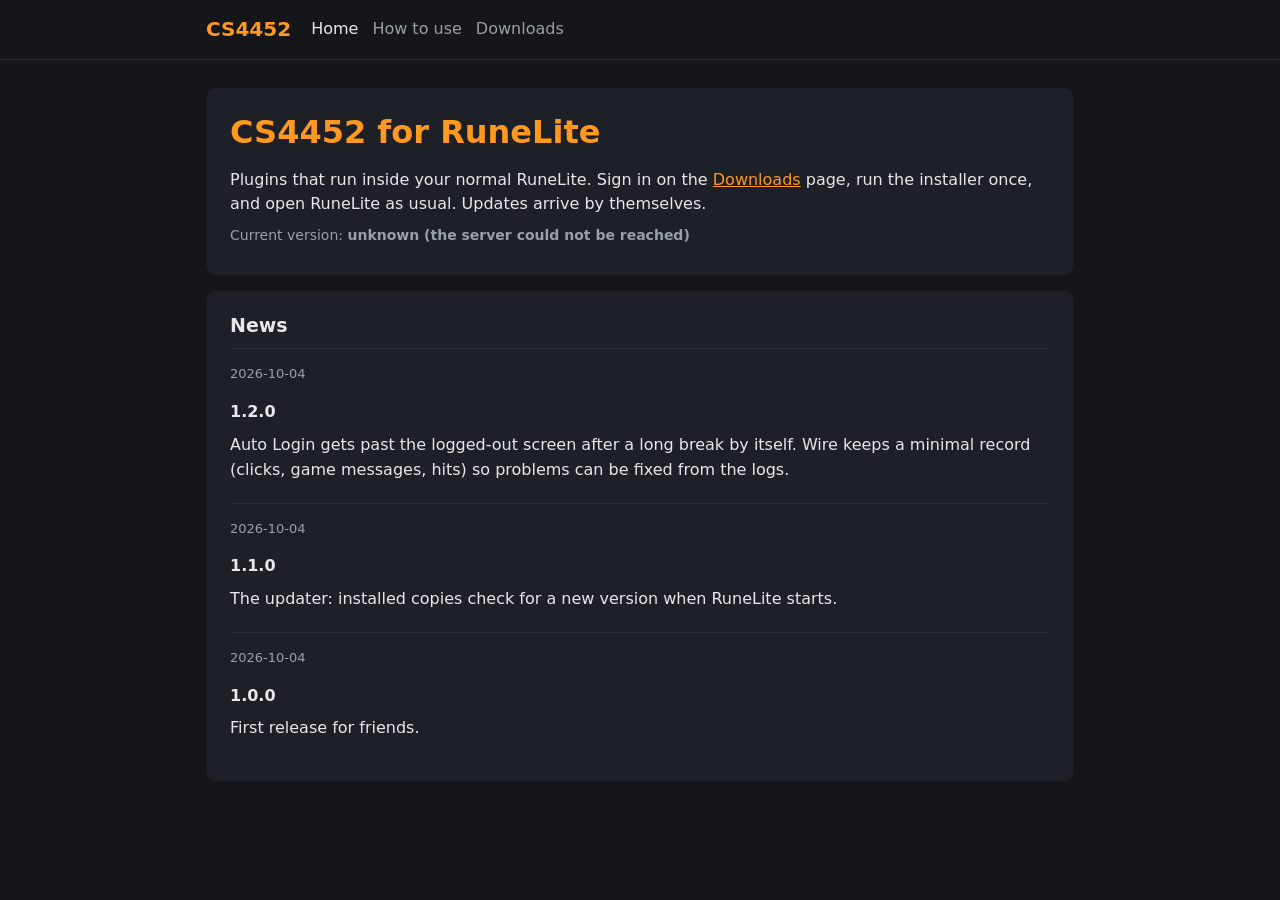
==== index.html @ a6e63b42 "The CS4452 website: home and news, how to use, downloads, admin panel Plain HTML for GitHub Pages, w" ====
<!doctype html>
<html lang="en">
<head>
<meta charset="utf-8">
<meta name="viewport" content="width=device-width,initial-scale=1">
<title>CS4452</title>
<link rel="stylesheet" href="site.css">
<script src="site.js" defer></script>
</head>
<body>
<header><div class="inner">
  <a class="brand" href="index.html">CS4452</a>
  <nav><a href="index.html">Home</a><a href="howto.html">How to use</a><a href="downloads.html">Downloads</a></nav>
</div></header>
<main>
  <div class="card">
    <h1>CS4452 for RuneLite</h1>
    <p>Plugins that run inside your normal RuneLite. Sign in on the <a href="downloads.html">Downloads</a> page,
      run the installer once, and open RuneLite as usual. Updates arrive by themselves.</p>
    <p class="dim">Current version: <b id="version">…</b></p>
  </div>

  <div class="card news">
    <h2>News</h2>
    <!-- Add a new <article> at the top for each update. -->
    <article>
      <time>2026-10-04</time>
      <h3>1.2.0</h3>
      <p>Auto Login gets past the logged-out screen after a long break by itself. Wire keeps a minimal
        record (clicks, game messages, hits) so problems can be fixed from the logs.</p>
    </article>
    <article>
      <time>2026-10-04</time>
      <h3>1.1.0</h3>
      <p>The updater: installed copies check for a new version when RuneLite starts.</p>
    </article>
    <article>
      <time>2026-10-04</time>
      <h3>1.0.0</h3>
      <p>First release for friends.</p>
    </article>
  </div>
</main>
<script>
document.addEventListener("DOMContentLoaded", async () => {
  try {
    const v = await api("/api/version");
    document.getElementById("version").textContent = v.version || "not published yet";
  } catch (e) {
    document.getElementById("version").textContent = "unknown (" + e.message + ")";
  }
});
</script>
</body>
</html>
---- site.css ----
:root { --bg:#14161a; --card:#1d2026; --text:#e8e8ea; --dim:#9aa0a8; --accent:#ff981f; --line:#2a2e36; }
* { box-sizing: border-box; }
body { margin:0; background:var(--bg); color:var(--text); font:16px/1.55 system-ui, sans-serif; }
header { border-bottom:1px solid var(--line); }
header .inner { max-width:900px; margin:0 auto; padding:14px 16px; display:flex; align-items:center; gap:20px; flex-wrap:wrap; }
header .brand { color:var(--accent); font-weight:700; font-size:20px; text-decoration:none; }
header nav a { color:var(--dim); text-decoration:none; margin-right:14px; }
header nav a.on, header nav a:hover { color:var(--text); }
main { max-width:900px; margin:28px auto; padding:0 16px; }
.card { background:var(--card); border-radius:10px; padding:20px 24px; margin-bottom:16px; }
h1 { color:var(--accent); margin:0 0 10px; } h2 { margin:0 0 8px; font-size:19px; } h3 { margin:14px 0 4px; font-size:16px; }
p { margin:8px 0; } ol, ul { padding-left:22px; } .dim { color:var(--dim); font-size:14px; } .err { color:#ff6b6b; }
a { color:var(--accent); }
.button, button { display:inline-block; background:var(--accent); color:#111; border:0; border-radius:6px;
  padding:10px 16px; font-weight:600; text-decoration:none; cursor:pointer; font-size:15px; }
button.small { padding:4px 10px; font-size:13px; } button:disabled { opacity:.5; cursor:default; }
label { display:block; margin:6px 0; } input, select { width:100%; padding:10px; margin:4px 0 10px; border-radius:6px;
  border:1px solid #333; background:#111; color:var(--text); font-size:15px; }
.row { display:flex; gap:8px; flex-wrap:wrap; align-items:end; } .row input, .row select { width:auto; margin:0; }
table { width:100%; border-collapse:collapse; font-size:14px; }
td, th { text-align:left; padding:6px 8px; border-bottom:1px solid var(--line); vertical-align:top; }
th { color:var(--dim); font-weight:600; }
pre.log { background:#0e1013; border-radius:8px; padding:12px; overflow:auto; font-size:12px; line-height:1.45;
  white-space:pre-wrap; word-break:break-word; max-height:70vh; }
.WARN { color:#ffcc66; } .ERROR { color:#ff6b6b; }
.news article { border-top:1px solid var(--line); padding:12px 0; } .news article:first-child { border-top:0; padding-top:0; }
.news time { color:var(--dim); font-size:13px; }
kbd { background:#0e1013; border:1px solid #333; border-radius:4px; padding:1px 6px; font-size:13px; }
.hidden { display:none; }
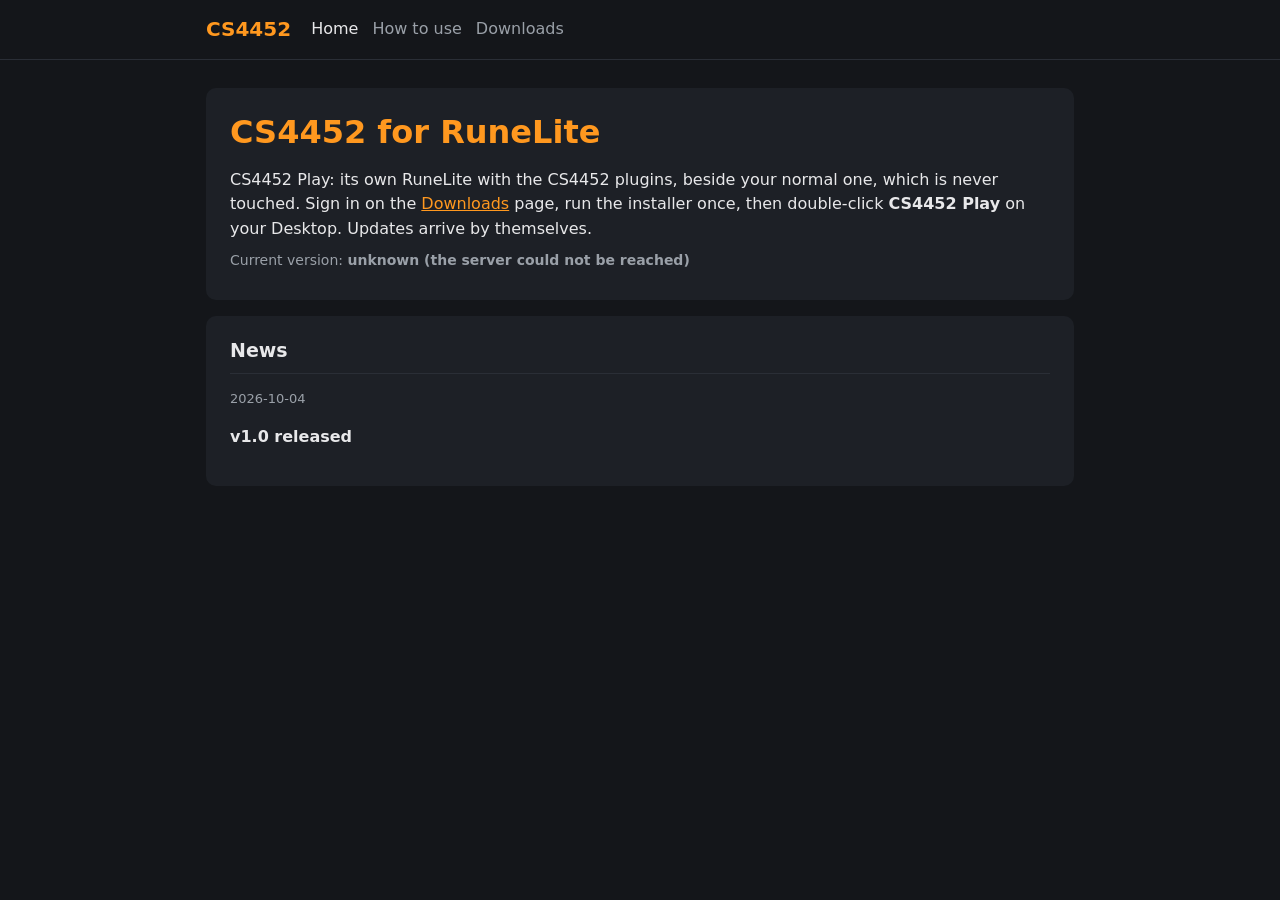
==== commit 0f59d300: "v1.0: news starts over; the pages describe CS4452 Play; admin password change News is one line, v1.0" ====
--- a/index.html
+++ b/index.html
@@ -15,8 +15,9 @@
 <main>
   <div class="card">
     <h1>CS4452 for RuneLite</h1>
-    <p>Plugins that run inside your normal RuneLite. Sign in on the <a href="downloads.html">Downloads</a> page,
-      run the installer once, and open RuneLite as usual. Updates arrive by themselves.</p>
+    <p>CS4452 Play: its own RuneLite with the CS4452 plugins, beside your normal one, which is never
+      touched. Sign in on the <a href="downloads.html">Downloads</a> page, run the installer once, then
+      double-click <b>CS4452 Play</b> on your Desktop. Updates arrive by themselves.</p>
     <p class="dim">Current version: <b id="version">…</b></p>
   </div>
 
@@ -25,19 +26,7 @@
     <!-- Add a new <article> at the top for each update. -->
     <article>
       <time>2026-10-04</time>
-      <h3>1.2.0</h3>
-      <p>Auto Login gets past the logged-out screen after a long break by itself. Wire keeps a minimal
-        record (clicks, game messages, hits) so problems can be fixed from the logs.</p>
-    </article>
-    <article>
-      <time>2026-10-04</time>
-      <h3>1.1.0</h3>
-      <p>The updater: installed copies check for a new version when RuneLite starts.</p>
-    </article>
-    <article>
-      <time>2026-10-04</time>
-      <h3>1.0.0</h3>
-      <p>First release for friends.</p>
+      <h3>v1.0 released</h3>
     </article>
   </div>
 </main>
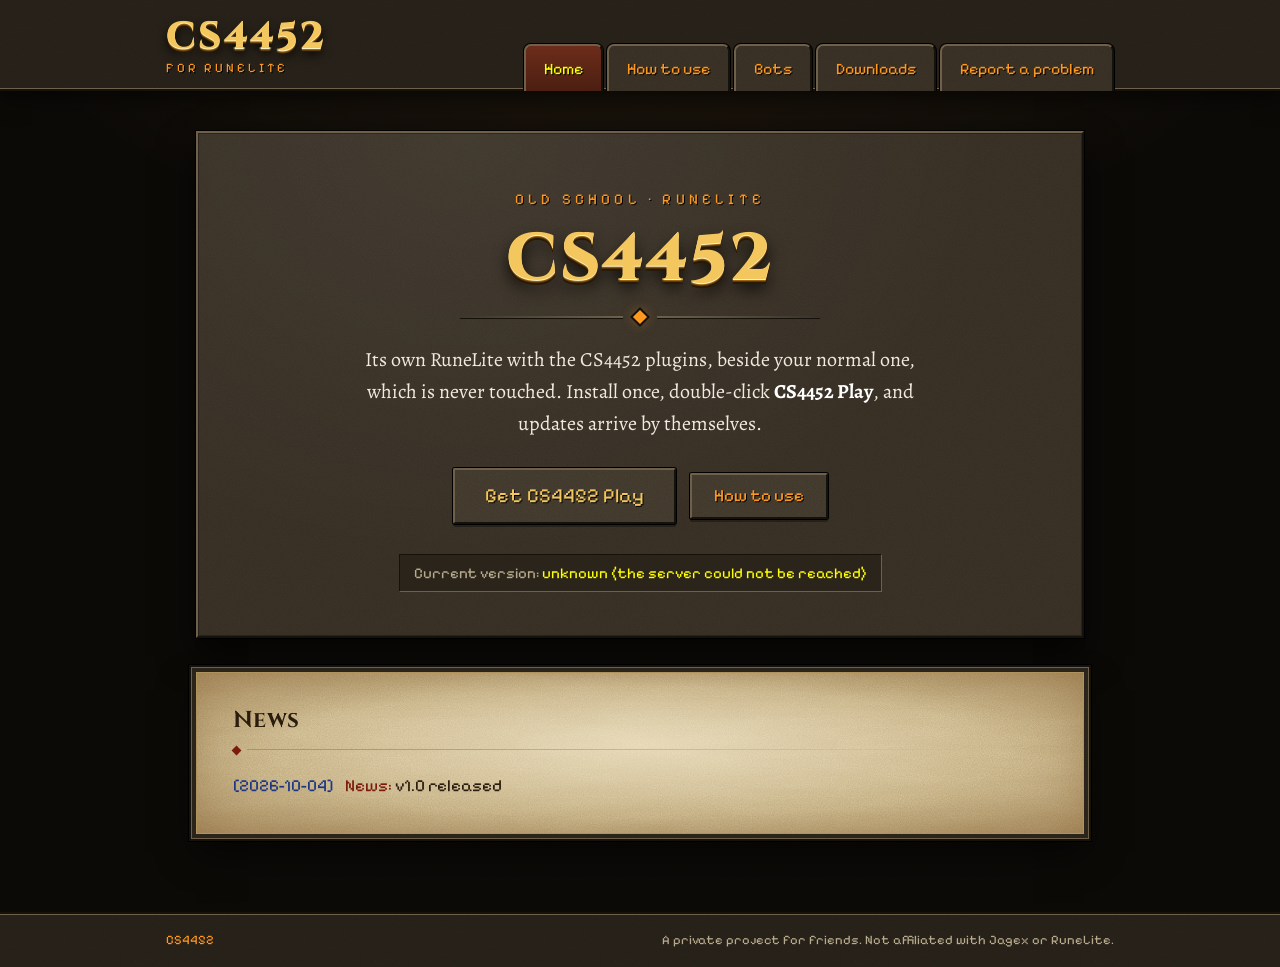
==== commit c5873cc3: "The site in an Old School style: stone for the interface (header and tabs, buttons, keys, the sign-i" ====
--- a/index.html
+++ b/index.html
@@ -4,32 +4,42 @@
 <meta charset="utf-8">
 <meta name="viewport" content="width=device-width,initial-scale=1">
 <title>CS4452</title>
+<link rel="icon" href="favicon.svg" type="image/svg+xml">
+<link rel="preconnect" href="https://fonts.googleapis.com">
+<link rel="preconnect" href="https://fonts.gstatic.com" crossorigin>
+<link rel="stylesheet" href="https://fonts.googleapis.com/css2?family=Alegreya:ital,wght@0,400;0,500;0,700;1,400&family=Cinzel:wght@600;700;800&family=Pixelify+Sans:wght@400;500&display=swap">
 <link rel="stylesheet" href="site.css">
 <script src="site.js" defer></script>
 </head>
 <body>
 <header><div class="inner">
-  <a class="brand" href="index.html">CS4452</a>
-  <nav><a href="index.html">Home</a><a href="howto.html">How to use</a><a href="downloads.html">Downloads</a></nav>
+  <a class="brand" href="index.html">CS4452<small>for RuneLite</small></a>
+  <nav><a href="index.html">Home</a><a href="howto.html">How to use</a><a href="bots.html">Bots</a><a href="downloads.html">Downloads</a><a href="report.html">Report a problem</a></nav>
 </div></header>
 <main>
-  <div class="card">
-    <h1>CS4452 for RuneLite</h1>
-    <p>CS4452 Play: its own RuneLite with the CS4452 plugins, beside your normal one, which is never
-      touched. Sign in on the <a href="downloads.html">Downloads</a> page, run the installer once, then
-      double-click <b>CS4452 Play</b> on your Desktop. Updates arrive by themselves.</p>
-    <p class="dim">Current version: <b id="version">…</b></p>
-  </div>
+  <section class="hero stone">
+    <p class="eyebrow">Old School · RuneLite</p>
+    <h1>CS4452</h1>
+    <div class="divider"><span></span></div>
+    <p class="lead">Its own RuneLite with the CS4452 plugins, beside your normal one, which is never touched.
+      Install once, double-click <b>CS4452 Play</b>, and updates arrive by themselves.</p>
+    <div class="actions">
+      <a class="button primary" href="downloads.html">Get CS4452 Play</a>
+      <a class="button" href="howto.html">How to use</a>
+    </div>
+    <p class="plaque">Current version: <b id="version">…</b></p>
+  </section>
 
   <div class="card news">
     <h2>News</h2>
-    <!-- Add a new <article> at the top for each update. -->
+    <!-- Add a new <article> at the top for each update: <time>, <h3>, and a <p> if there is more to say. -->
     <article>
       <time>2026-10-04</time>
       <h3>v1.0 released</h3>
     </article>
   </div>
 </main>
+<footer><div class="inner"><span>CS4452</span><span>A private project for friends. Not affiliated with Jagex or RuneLite.</span></div></footer>
 <script>
 document.addEventListener("DOMContentLoaded", async () => {
   try {
--- a/site.css
+++ b/site.css
@@ -1,29 +1,643 @@
-:root { --bg:#14161a; --card:#1d2026; --text:#e8e8ea; --dim:#9aa0a8; --accent:#ff981f; --line:#2a2e36; }
+/*
+  CS4452 -- an Old School feel, built from the game's two materials.
+
+  Stone is the interface: the header and its tabs, buttons, keys, the sign-in
+  box and every admin panel. It is lit from the top left and shadowed at the
+  bottom right, with a black outline, the way the game draws its panels.
+  Parchment is for reading: the how-to and the news, framed in stone like a
+  scroll interface.
+
+  Type: Cinzel for engraved titles, Alegreya for reading, Pixelify Sans for the
+  game's own small labels (tabs, buttons, keys, the news lines).
+  Colour: the game's title orange, a gold wordmark, chat yellow only on the
+  sign-in labels. Original work: no Jagex logos or art.
+*/
+
+:root {
+  --night: #0d0b08;
+
+  --stone: #3e3529;
+  --stone-mid: #4a4033;
+  --stone-deep: #2a241b;
+  --stone-lit: #6e604a;
+  --stone-dark: #15110b;
+
+  --parch: #e0cc9f;
+  --parch-light: #ecdcb7;
+  --parch-edge: #b0925c;
+  --ink: #2b1d0e;
+  --ink-soft: #5e4a31;
+  --ink-red: #7c1b0d;
+  --ink-blue: #1d3684;
+
+  --orange: #ff981f;
+  --gold: #f3c75d;
+  --yellow: #ffff00;
+  --text: #f1ebdd;
+  --text-dim: #b8aa8c;
+  --red: #ff5a4a;
+
+  --display: "Cinzel", "Trajan Pro", Georgia, serif;
+  --read: "Alegreya", Georgia, "Times New Roman", serif;
+  --pixel: "Pixelify Sans", "Courier New", monospace;
+
+  /* Grain: stone and paper are never flat. */
+  --grain: url("data:image/svg+xml,%3Csvg xmlns='http://www.w3.org/2000/svg' width='240' height='240'%3E%3Cfilter id='n'%3E%3CfeTurbulence type='fractalNoise' baseFrequency='.9' numOctaves='3' stitchTiles='stitch'/%3E%3CfeColorMatrix values='0 0 0 0 0  0 0 0 0 0  0 0 0 0 0  0 0 0 .16 0'/%3E%3C/filter%3E%3Crect width='100%25' height='100%25' filter='url(%23n)'/%3E%3C/svg%3E");
+  --fibres: url("data:image/svg+xml,%3Csvg xmlns='http://www.w3.org/2000/svg' width='320' height='320'%3E%3Cfilter id='p'%3E%3CfeTurbulence type='fractalNoise' baseFrequency='.012 .09' numOctaves='4' seed='7'/%3E%3CfeColorMatrix values='0 0 0 0 .45  0 0 0 0 .3  0 0 0 0 .12  0 0 0 .22 0'/%3E%3C/filter%3E%3Crect width='100%25' height='100%25' filter='url(%23p)'/%3E%3C/svg%3E");
+}
+
 * { box-sizing: border-box; }
-body { margin:0; background:var(--bg); color:var(--text); font:16px/1.55 system-ui, sans-serif; }
-header { border-bottom:1px solid var(--line); }
-header .inner { max-width:900px; margin:0 auto; padding:14px 16px; display:flex; align-items:center; gap:20px; flex-wrap:wrap; }
-header .brand { color:var(--accent); font-weight:700; font-size:20px; text-decoration:none; }
-header nav a { color:var(--dim); text-decoration:none; margin-right:14px; }
-header nav a.on, header nav a:hover { color:var(--text); }
-main { max-width:900px; margin:28px auto; padding:0 16px; }
-.card { background:var(--card); border-radius:10px; padding:20px 24px; margin-bottom:16px; }
-h1 { color:var(--accent); margin:0 0 10px; } h2 { margin:0 0 8px; font-size:19px; } h3 { margin:14px 0 4px; font-size:16px; }
-p { margin:8px 0; } ol, ul { padding-left:22px; } .dim { color:var(--dim); font-size:14px; } .err { color:#ff6b6b; }
-a { color:var(--accent); }
-.button, button { display:inline-block; background:var(--accent); color:#111; border:0; border-radius:6px;
-  padding:10px 16px; font-weight:600; text-decoration:none; cursor:pointer; font-size:15px; }
-button.small { padding:4px 10px; font-size:13px; } button:disabled { opacity:.5; cursor:default; }
-label { display:block; margin:6px 0; } input, select { width:100%; padding:10px; margin:4px 0 10px; border-radius:6px;
-  border:1px solid #333; background:#111; color:var(--text); font-size:15px; }
-.row { display:flex; gap:8px; flex-wrap:wrap; align-items:end; } .row input, .row select { width:auto; margin:0; }
-table { width:100%; border-collapse:collapse; font-size:14px; }
-td, th { text-align:left; padding:6px 8px; border-bottom:1px solid var(--line); vertical-align:top; }
-th { color:var(--dim); font-weight:600; }
-pre.log { background:#0e1013; border-radius:8px; padding:12px; overflow:auto; font-size:12px; line-height:1.45;
-  white-space:pre-wrap; word-break:break-word; max-height:70vh; }
-.WARN { color:#ffcc66; } .ERROR { color:#ff6b6b; }
-.news article { border-top:1px solid var(--line); padding:12px 0; } .news article:first-child { border-top:0; padding-top:0; }
-.news time { color:var(--dim); font-size:13px; }
-kbd { background:#0e1013; border:1px solid #333; border-radius:4px; padding:1px 6px; font-size:13px; }
-.hidden { display:none; }
+
+html { background: var(--night); }
+
+body {
+  margin: 0;
+  min-height: 100vh;
+  display: flex;
+  flex-direction: column;
+  color: var(--text);
+  font: 18px/1.6 var(--read);
+  background-color: var(--night);
+  background-image:
+    radial-gradient(ellipse 70% 40% at 50% 0%, rgba(255, 152, 31, .07), transparent 70%),
+    var(--grain);
+  text-rendering: optimizeLegibility;
+}
+
+a { color: var(--orange); }
+a:hover { color: var(--yellow); }
+
+/* -- the header: a strip of stone, the wordmark, the tabs ------------------------------ */
+
+header {
+  background: var(--stone-deep) var(--grain);
+  border-bottom: 2px solid var(--stone-dark);
+  box-shadow: inset 0 -1px 0 var(--stone-lit), 0 6px 20px rgba(0, 0, 0, .6);
+  position: relative;
+  z-index: 1;
+}
+
+header .inner {
+  max-width: 980px;
+  margin: 0 auto;
+  padding: 18px 16px 0;
+  display: flex;
+  align-items: flex-end;
+  justify-content: space-between;
+  gap: 12px 24px;
+  flex-wrap: wrap;
+}
+
+.brand {
+  font-family: var(--display);
+  font-weight: 800;
+  font-size: 38px;
+  line-height: 1;
+  letter-spacing: .06em;
+  color: var(--gold);
+  text-decoration: none;
+  padding-bottom: 14px;
+  text-shadow: 0 1px 0 #fff2c2, 0 2px 0 #9a6618, 0 3px 0 #5a3a0a, 0 4px 0 #2a1904, 0 6px 10px rgba(0, 0, 0, .85);
+}
+.brand:hover { color: #ffd876; }
+.brand small {
+  display: block;
+  margin-top: 6px;
+  font-family: var(--pixel);
+  font-weight: 400;
+  font-size: 13px;
+  letter-spacing: .22em;
+  text-transform: uppercase;
+  color: var(--orange);
+  text-shadow: 1px 1px 0 #000;
+}
+
+header nav {
+  display: flex;
+  gap: 4px;
+  flex-wrap: wrap;
+}
+
+header nav a {
+  position: relative;
+  top: 2px;
+  font-family: var(--pixel);
+  font-size: 16px;
+  color: var(--orange);
+  text-decoration: none;
+  text-shadow: 1px 1px 0 #000;
+  padding: 10px 18px 9px;
+  background: var(--stone) var(--grain);
+  border: 2px solid;
+  border-bottom: 0;
+  border-color: var(--stone-lit) var(--stone-dark) transparent var(--stone-lit);
+  border-radius: 7px 7px 0 0;
+  box-shadow: 0 0 0 1px #000;
+  clip-path: inset(-2px -2px 0 -2px);
+}
+header nav a:hover { color: var(--yellow); background-color: var(--stone-mid); }
+/* The open tab: red-lit, as the game marks the tab you are on. */
+header nav a.on {
+  color: var(--yellow);
+  background: linear-gradient(#6d2c1a, #4b1f12) , var(--grain);
+  background-blend-mode: normal;
+}
+
+/* -- the page ------------------------------------------------------------------------- */
+
+main {
+  flex: 1;
+  width: 100%;
+  max-width: 920px;
+  margin: 40px auto 48px;
+  padding: 0 16px;
+}
+
+h1, h2, h3 { text-wrap: balance; }
+p, li { text-wrap: pretty; }
+
+/* -- parchment: the reading panels ---------------------------------------------------- */
+
+.card {
+  position: relative;
+  color: var(--ink);
+  padding: 30px 36px 26px;
+  margin: 0 0 30px;
+  background-color: var(--parch);
+  background-image:
+    radial-gradient(ellipse at 50% 45%, rgba(255, 248, 224, .55), transparent 62%),
+    radial-gradient(ellipse at 50% 50%, transparent 58%, rgba(112, 72, 24, .34) 100%),
+    var(--fibres),
+    var(--grain);
+  border: 1px solid var(--parch-edge);
+  box-shadow:
+    0 0 0 4px var(--stone-deep),
+    0 0 0 5px var(--stone-lit),
+    0 0 0 7px var(--stone-dark),
+    0 0 0 8px #000,
+    0 18px 34px rgba(0, 0, 0, .6),
+    inset 0 0 50px rgba(110, 70, 22, .28);
+}
+
+.card h1 {
+  font-family: var(--display);
+  font-weight: 700;
+  font-size: 40px;
+  line-height: 1.15;
+  letter-spacing: .02em;
+  color: var(--ink-red);
+  margin: 0 0 10px;
+}
+
+.card h2 {
+  position: relative;
+  font-family: var(--display);
+  font-weight: 700;
+  font-size: 23px;
+  letter-spacing: .02em;
+  color: var(--ink);
+  margin: 0 0 14px;
+  padding-bottom: 10px;
+}
+/* A ruled line with a lozenge at its start, as a scribe would. */
+.card h2::after {
+  content: "";
+  position: absolute;
+  left: 14px;
+  right: 0;
+  bottom: 0;
+  height: 1px;
+  background: linear-gradient(90deg, var(--parch-edge), rgba(176, 146, 92, 0) 92%);
+}
+.card h2::before {
+  content: "";
+  position: absolute;
+  left: 0;
+  bottom: -4px;
+  width: 7px;
+  height: 7px;
+  background: var(--ink-red);
+  transform: rotate(45deg);
+}
+
+.card h3 {
+  font-family: var(--display);
+  font-weight: 700;
+  font-size: 18px;
+  color: var(--ink-red);
+  margin: 20px 0 4px;
+}
+
+.card p { margin: 8px 0; }
+.card ol, .card ul { padding-left: 24px; margin: 8px 0; }
+.card li { margin: 4px 0; }
+.card li::marker { color: var(--ink-red); font-family: var(--display); font-weight: 700; }
+.card b { color: #1c1207; }
+.card a { color: var(--ink-red); text-decoration-thickness: 1px; text-underline-offset: 3px; }
+.card a:hover { color: #b0300f; }
+
+.card .dim { color: var(--ink-soft); font-size: 16px; }
+.card .err { color: var(--ink-red); font-weight: 700; }
+
+.card img {
+  display: block;
+  max-width: 100%;
+  height: auto;
+  margin: 12px 0 16px;
+  border: 3px solid var(--stone-deep);
+  box-shadow: 0 0 0 1px #000, 0 8px 18px rgba(0, 0, 0, .45);
+}
+
+/* -- stone: the interface panels ------------------------------------------------------ */
+
+.card.stone, .stone {
+  color: var(--text);
+  background-color: var(--stone);
+  background-image:
+    radial-gradient(ellipse at 30% 0%, rgba(255, 255, 255, .05), transparent 60%),
+    var(--grain);
+  border: 2px solid;
+  border-color: var(--stone-lit) var(--stone-dark) var(--stone-dark) var(--stone-lit);
+  box-shadow: 0 0 0 1px #000, 0 18px 34px rgba(0, 0, 0, .6), inset 0 0 0 1px rgba(0, 0, 0, .3);
+}
+.stone h1, .card.stone h1 {
+  color: var(--gold);
+  text-shadow: 0 2px 0 #4a2d06, 0 3px 6px rgba(0, 0, 0, .8);
+}
+.stone h2, .card.stone h2 { color: var(--orange); text-shadow: 1px 1px 0 #000; }
+.stone h2::before, .card.stone h2::before { background: var(--orange); }
+.stone h2::after, .card.stone h2::after { background: linear-gradient(90deg, var(--stone-lit), rgba(110, 96, 74, 0) 92%); }
+.stone b, .card.stone b { color: #fff; }
+.stone a, .card.stone a { color: var(--orange); }
+.stone a:hover, .card.stone a:hover { color: var(--yellow); }
+.stone .dim, .card.stone .dim { color: var(--text-dim); }
+.stone .err, .card.stone .err { color: var(--red); font-family: var(--pixel); font-weight: 400; text-shadow: 1px 1px 0 #000; }
+
+/* -- the hero (home): a stone tablet with an engraved title ----------------------------- */
+
+.hero {
+  text-align: center;
+  padding: 54px 32px 44px;
+  margin: 0 0 34px;
+}
+.hero .eyebrow {
+  font-family: var(--pixel);
+  font-size: 15px;
+  letter-spacing: .28em;
+  text-transform: uppercase;
+  color: var(--orange);
+  text-shadow: 1px 1px 0 #000;
+  margin: 0 0 14px;
+}
+.hero h1 {
+  font-family: var(--display);
+  font-weight: 800;
+  font-size: clamp(40px, 7vw, 66px);
+  line-height: 1.05;
+  letter-spacing: .03em;
+  margin: 0 0 18px;
+  color: var(--gold);
+  text-shadow: 0 1px 0 #fff2c2, 0 2px 0 #9a6618, 0 3px 0 #5a3a0a, 0 5px 0 #2a1904, 0 9px 16px rgba(0, 0, 0, .85);
+}
+.hero .lead {
+  max-width: 600px;
+  margin: 0 auto 28px;
+  font-size: 20px;
+  color: var(--text);
+}
+.hero .actions { display: flex; gap: 14px; justify-content: center; align-items: center; flex-wrap: wrap; }
+.hero .plaque {
+  display: inline-block;
+  margin: 30px 0 0;
+  font-family: var(--pixel);
+  font-size: 15px;
+  color: var(--text-dim);
+  padding: 6px 14px;
+  background: var(--stone-deep);
+  border: 1px solid;
+  border-color: var(--stone-dark) var(--stone-lit) var(--stone-lit) var(--stone-dark);
+}
+.hero .plaque b { color: var(--yellow); font-weight: 400; }
+
+/* A carved divider: two rules and a lozenge. */
+.divider {
+  display: flex;
+  align-items: center;
+  gap: 12px;
+  max-width: 360px;
+  margin: 0 auto 22px;
+}
+.divider::before, .divider::after {
+  content: "";
+  flex: 1;
+  height: 2px;
+  background: linear-gradient(90deg, transparent, var(--stone-lit));
+  box-shadow: 0 1px 0 var(--stone-dark);
+}
+.divider::after { background: linear-gradient(270deg, transparent, var(--stone-lit)); }
+.divider span {
+  width: 10px;
+  height: 10px;
+  background: var(--orange);
+  transform: rotate(45deg);
+  box-shadow: 0 0 0 2px var(--stone-dark), 0 0 12px rgba(255, 152, 31, .5);
+}
+
+/* -- buttons: stone, bevelled, orange lettering ------------------------------------------ */
+
+.button, button {
+  display: inline-block;
+  font-family: var(--pixel);
+  font-size: 17px;
+  line-height: 1.2;
+  color: var(--orange);
+  text-shadow: 1px 1px 0 #000;
+  text-decoration: none;
+  cursor: pointer;
+  padding: 11px 22px;
+  background: var(--stone-mid) var(--grain);
+  border: 2px solid;
+  border-color: var(--stone-lit) var(--stone-dark) var(--stone-dark) var(--stone-lit);
+  border-radius: 2px;
+  box-shadow: 0 0 0 1px #000, 0 3px 0 rgba(0, 0, 0, .35);
+  transition: color .12s, background-color .12s;
+}
+.button:hover, button:hover { color: var(--yellow); background-color: #5a4d3c; }
+.button:active, button:active {
+  border-color: var(--stone-dark) var(--stone-lit) var(--stone-lit) var(--stone-dark);
+  transform: translateY(1px);
+  box-shadow: 0 0 0 1px #000;
+}
+.button:focus-visible, button:focus-visible { outline: 2px solid var(--yellow); outline-offset: 3px; }
+.button.primary, button.primary { font-size: 20px; padding: 14px 30px; color: var(--gold); }
+.button.primary:hover, button.primary:hover { color: #fff3b0; }
+button.small, .button.small { font-size: 14px; padding: 5px 12px; }
+button:disabled { opacity: .5; cursor: default; }
+
+/* -- forms: the sign-in box ---------------------------------------------------------------- */
+
+label {
+  display: block;
+  margin: 8px 0;
+  font-family: var(--pixel);
+  font-size: 16px;
+  color: var(--yellow);
+  text-shadow: 1px 1px 0 #000;
+}
+
+input, select {
+  width: 100%;
+  font-family: var(--pixel);
+  font-size: 17px;
+  color: #fff;
+  padding: 10px 12px;
+  margin: 6px 0 14px;
+  background: #0c0a07;
+  border: 2px solid;
+  border-color: var(--stone-dark) var(--stone-lit) var(--stone-lit) var(--stone-dark);
+  border-radius: 0;
+}
+input::placeholder { color: #7d7260; }
+input:focus, select:focus { outline: 2px solid var(--orange); outline-offset: 1px; }
+input[type="checkbox"] { width: auto; margin: 0 6px 0 0; accent-color: var(--orange); }
+
+.signin { max-width: 460px; margin-left: auto; margin-right: auto; }
+.signin form { margin-top: 14px; }
+
+.row { display: flex; gap: 8px; flex-wrap: wrap; align-items: end; }
+.row input, .row select { width: auto; flex: 1 1 160px; margin: 0; }
+.row label { margin: 0; align-self: center; }
+
+/* -- keys ----------------------------------------------------------------------------------- */
+
+kbd {
+  display: inline-block;
+  min-width: 26px;
+  text-align: center;
+  font-family: var(--pixel);
+  font-size: 15px;
+  line-height: 1.4;
+  color: var(--orange);
+  text-shadow: 1px 1px 0 #000;
+  padding: 1px 8px;
+  background: var(--stone) var(--grain);
+  border: 1px solid;
+  border-color: var(--stone-lit) var(--stone-dark) var(--stone-dark) var(--stone-lit);
+  border-radius: 2px;
+  box-shadow: 0 0 0 1px #000;
+  vertical-align: 1px;
+}
+
+/* -- tables: a ledger on parchment, a list in stone ----------------------------------------- */
+
+table { width: 100%; border-collapse: collapse; font-size: 16px; margin: 8px 0; }
+td, th { text-align: left; padding: 8px 10px; vertical-align: top; }
+.card table td { border-bottom: 1px solid rgba(94, 74, 49, .28); }
+.card table tr:nth-child(even) td { background: rgba(255, 248, 224, .28); }
+
+.stone table th, .card.stone table th {
+  font-family: var(--pixel);
+  font-weight: 400;
+  font-size: 15px;
+  color: var(--orange);
+  text-shadow: 1px 1px 0 #000;
+  border-bottom: 2px solid var(--stone-dark);
+  box-shadow: 0 1px 0 var(--stone-lit);
+}
+.stone table td, .card.stone table td {
+  border-bottom: 1px solid var(--stone-deep);
+  background: none;
+}
+.stone table tr:hover td, .card.stone table tr:hover td { background: rgba(255, 255, 255, .04); }
+.stone table td .small { margin: 0 4px 4px 0; }
+
+/* -- the news: lines in the game's chat ----------------------------------------------------- */
+
+.news article {
+  display: flex;
+  align-items: baseline;
+  gap: 12px;
+  flex-wrap: wrap;
+  font-family: var(--pixel);
+  font-size: 17px;
+  padding: 8px 0;
+  border-top: 1px dashed rgba(94, 74, 49, .35);
+}
+.news article:first-of-type { border-top: 0; }
+.news time { color: var(--ink-blue); }
+.news time::before { content: "["; }
+.news time::after { content: "]"; }
+.news h3 {
+  font: inherit;
+  margin: 0;
+  color: var(--ink);
+}
+.news h3::before { content: "News: "; color: var(--ink-red); }
+.news p { width: 100%; margin: 2px 0 0; font-family: var(--read); font-size: 17px; }
+
+/* -- the admin's log ------------------------------------------------------------------------ */
+
+pre.log {
+  background: #0a0806;
+  color: #d9d0bd;
+  border: 2px solid;
+  border-color: var(--stone-dark) var(--stone-lit) var(--stone-lit) var(--stone-dark);
+  padding: 12px;
+  overflow: auto;
+  font: 12px/1.5 Consolas, "Courier New", monospace;
+  white-space: pre-wrap;
+  word-break: break-word;
+  max-height: 70vh;
+}
+.WARN { color: var(--yellow); }
+.ERROR { color: var(--red); }
+
+/* -- the footer ----------------------------------------------------------------------------- */
+
+footer {
+  background: var(--stone-deep) var(--grain);
+  border-top: 2px solid var(--stone-dark);
+  box-shadow: inset 0 1px 0 var(--stone-lit);
+}
+footer .inner {
+  max-width: 980px;
+  margin: 0 auto;
+  padding: 16px;
+  display: flex;
+  justify-content: space-between;
+  gap: 8px 20px;
+  flex-wrap: wrap;
+  font-family: var(--pixel);
+  font-size: 13px;
+  color: var(--text-dim);
+}
+footer .inner span:first-child { color: var(--orange); }
+
+.hidden { display: none !important; }
+
+/* -- small screens -------------------------------------------------------------------------- */
+
+@media (max-width: 640px) {
+  body { font-size: 17px; }
+  header .inner { padding-top: 14px; }
+  .brand { font-size: 30px; padding-bottom: 10px; }
+  header nav { width: 100%; gap: 4px; }
+  header nav a { flex: 1 1 30%; text-align: center; white-space: nowrap; padding: 8px 6px 7px; font-size: 14px; }
+  main { margin-top: 28px; }
+  .card { padding: 22px 20px 18px; }
+  .card h1 { font-size: 32px; }
+  .hero { padding: 38px 20px 32px; }
+  .hero .lead { font-size: 18px; }
+  td, th { padding: 6px; }
+  .bot { grid-template-columns: 52px 1fr; gap: 12px; }
+  .slot { width: 52px; height: 48px; }
+  .slot img { width: 44px; }
+  table { font-size: 15px; }
+  .card table { display: block; overflow-x: auto; }
+}
+
+/* -- icons in the text: a side-panel button, as RuneLite shows it -------------------------- */
+
+img.ico {
+  display: inline-block;
+  width: 22px;
+  height: 22px;
+  padding: 2px;
+  margin: 0 5px 0 2px;
+  vertical-align: -5px;
+  image-rendering: pixelated;
+  background: var(--stone-deep);
+  border: 1px solid #000;
+  box-shadow: none;
+}
+.card img.ico { margin: 0 5px 0 2px; border: 1px solid #000; box-shadow: none; }
+
+/* -- the bots: each in an inventory slot --------------------------------------------------- */
+
+.bots {
+  display: grid;
+  grid-template-columns: repeat(auto-fill, minmax(min(360px, 100%), 1fr));
+  gap: 6px 26px;
+}
+.bot {
+  display: grid;
+  grid-template-columns: 64px 1fr;
+  gap: 16px;
+  align-items: start;
+  padding: 14px 0;
+  border-top: 1px dashed rgba(94, 74, 49, .3);
+}
+.bot h3 { margin: 0 0 2px; display: flex; align-items: center; gap: 4px; }
+.bot p { margin: 4px 0; }
+.bot .dim { font-size: 15px; }
+.slot {
+  width: 64px;
+  height: 58px;
+  display: grid;
+  place-items: center;
+  background: var(--stone) var(--grain);
+  border: 2px solid;
+  border-color: var(--stone-dark) var(--stone-lit) var(--stone-lit) var(--stone-dark);
+  box-shadow: 0 0 0 1px #000;
+}
+.slot img {
+  width: 54px;
+  height: auto;
+  margin: 0;
+  border: 0;
+  box-shadow: none;
+  image-rendering: pixelated;
+  filter: drop-shadow(1px 1px 0 rgba(0, 0, 0, .7));
+}
+.card .slot img { margin: 0; border: 0; box-shadow: none; }
+.slot img.panel { width: 36px; }
+.slot.empty { background-image: none; opacity: .55; }
+
+@media (max-width: 640px) {
+  .bots { grid-template-columns: 1fr; }
+}
+
+/* -- step numbers: a red seal with a plain numeral (Cinzel draws 1 as I) -------------------- */
+
+.num {
+  display: inline-grid;
+  place-items: center;
+  width: 30px;
+  height: 30px;
+  margin-right: 10px;
+  vertical-align: 2px;
+  font-family: var(--read);
+  font-weight: 700;
+  font-size: 17px;
+  color: #f6e7c4;
+  background: radial-gradient(circle at 35% 30%, #a8321c, #6a160a 70%);
+  border-radius: 50%;
+  box-shadow: 0 0 0 2px #4a0f06, 0 2px 4px rgba(0, 0, 0, .35), inset 0 1px 0 rgba(255, 255, 255, .25);
+}
+
+table.keys { max-width: 560px; }
+table.keys td:nth-child(2), table.keys td:nth-child(4) { width: 64px; }
+
+/* -- the report form ------------------------------------------------------------------------ */
+
+textarea {
+  width: 100%;
+  font-family: var(--read);
+  font-size: 17px;
+  line-height: 1.5;
+  color: #fff;
+  padding: 10px 12px;
+  margin: 6px 0 14px;
+  background: #0c0a07;
+  border: 2px solid;
+  border-color: var(--stone-dark) var(--stone-lit) var(--stone-lit) var(--stone-dark);
+  border-radius: 0;
+  resize: vertical;
+}
+textarea::placeholder { color: #7d7260; }
+textarea:focus { outline: 2px solid var(--orange); outline-offset: 1px; }
+input[type="datetime-local"] { color-scheme: dark; }
+select { color-scheme: dark; }
+label.check { display: flex; align-items: center; gap: 4px; color: var(--text); margin: 6px 0 18px; }
+label.check input { width: 18px; height: 18px; }
+#report-card { max-width: 640px; margin-left: auto; margin-right: auto; }
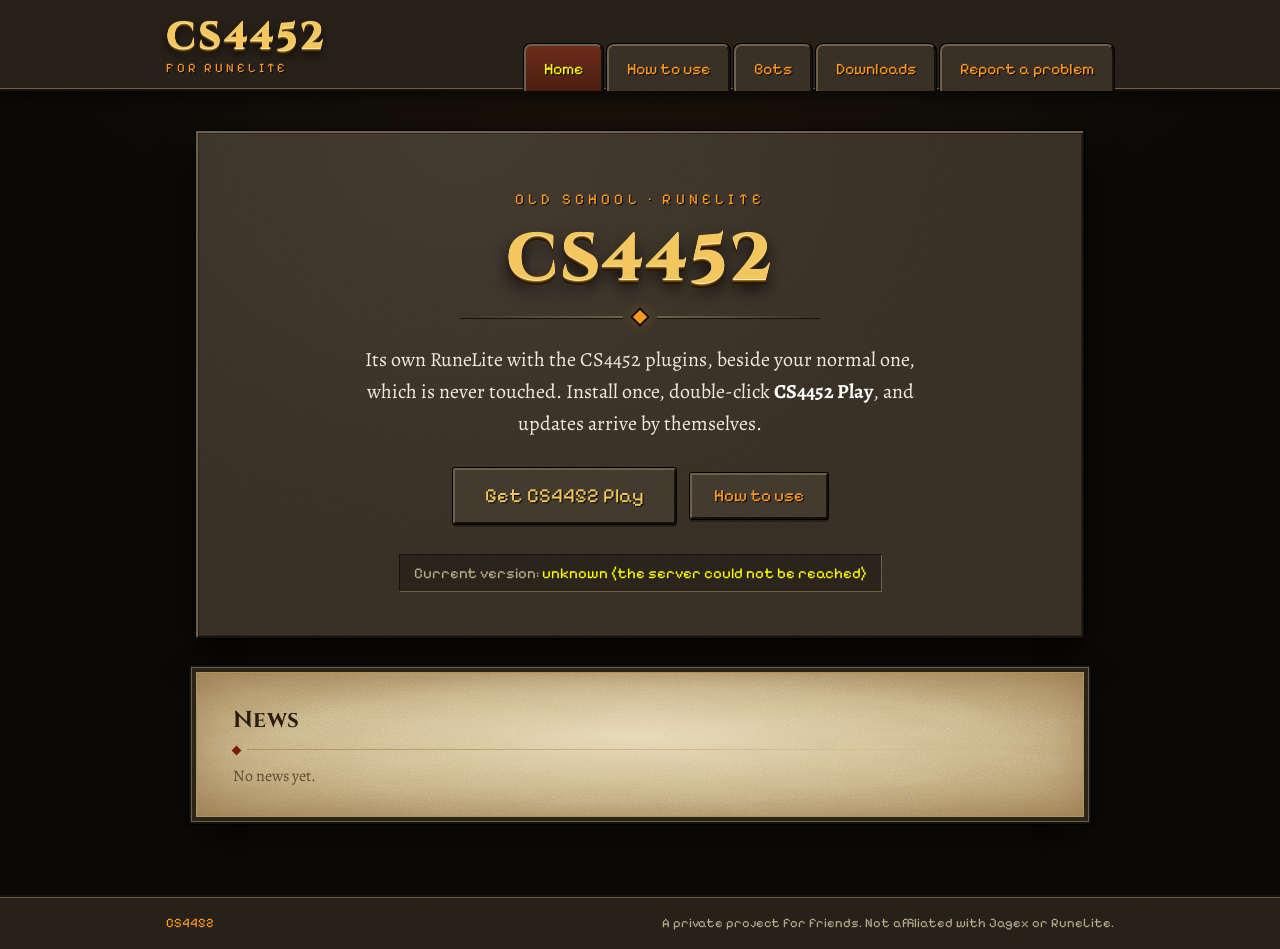
==== commit faddc5aa: "News fills itself: every release, newest first, with what changed, from the server; hand-written art" ====
--- a/index.html
+++ b/index.html
@@ -30,18 +30,34 @@
     <p class="plaque">Current version: <b id="version">…</b></p>
   </section>
 
-  <div class="card news">
+  <div class="card news" id="news">
     <h2>News</h2>
-    <!-- Add a new <article> at the top for each update: <time>, <h3>, and a <p> if there is more to say. -->
-    <article>
-      <time>2026-10-04</time>
-      <h3>v1.0 released</h3>
-    </article>
+    <!-- Every release shows here by itself, newest first, with its notes (the message given to release.ps1).
+         For anything else worth saying, add an <article> by hand: <time>, <h3>, and a <p> if there is more.
+         Hand-written ones and releases are put in date order together. -->
   </div>
 </main>
 <footer><div class="inner"><span>CS4452</span><span>A private project for friends. Not affiliated with Jagex or RuneLite.</span></div></footer>
 <script>
+// The news: every release from the server, with any hand-written <article>, newest first.
+async function showNews() {
+  const box = document.getElementById("news");
+  let releases = [];
+  try { releases = await api("/api/news"); } catch (e) {}
+  for (const r of releases) {
+    const article = document.createElement("article");
+    article.innerHTML = `<time>${escapeHtml(r.date)}</time><h3>v${escapeHtml(r.version)} released</h3>`
+      + (r.notes ? `<p>${escapeHtml(r.notes)}</p>` : "");
+    box.appendChild(article);
+  }
+  const articles = [...box.querySelectorAll("article")];
+  articles.sort((a, b) => (b.querySelector("time")?.textContent || "").localeCompare(a.querySelector("time")?.textContent || ""));
+  articles.forEach((a) => box.appendChild(a));
+  if (!articles.length) box.insertAdjacentHTML("beforeend", "<p class=dim>No news yet.</p>");
+}
+
 document.addEventListener("DOMContentLoaded", async () => {
+  showNews();
   try {
     const v = await api("/api/version");
     document.getElementById("version").textContent = v.version || "not published yet";
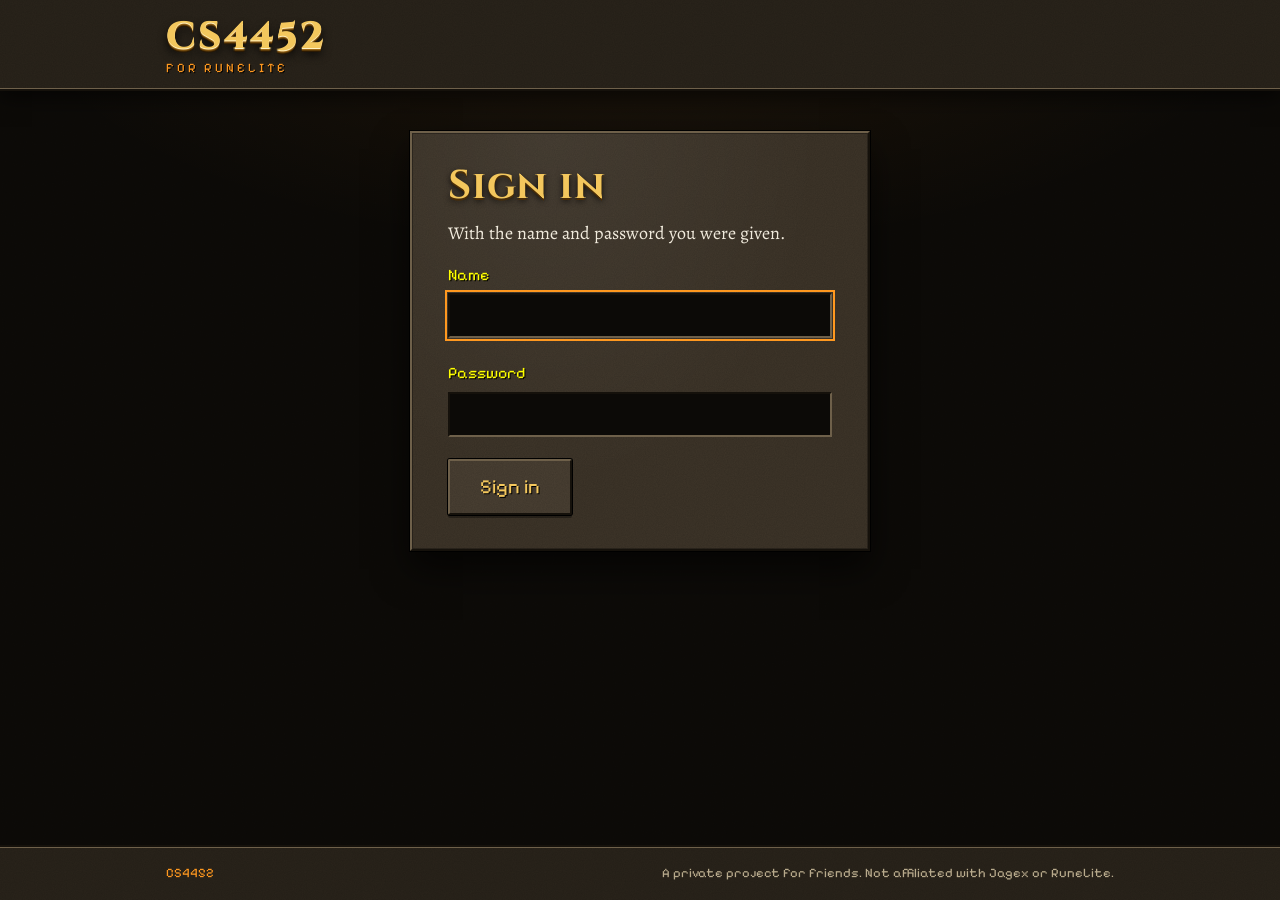
==== commit fdb73217: "Sign-in gate: the site here is only the sign-in page -- every page, its images and the news come fro" ====
--- a/index.html
+++ b/index.html
@@ -3,6 +3,7 @@
 <head>
 <meta charset="utf-8">
 <meta name="viewport" content="width=device-width,initial-scale=1">
+<meta name="robots" content="noindex, nofollow">
 <title>CS4452</title>
 <link rel="icon" href="favicon.svg" type="image/svg+xml">
 <link rel="preconnect" href="https://fonts.googleapis.com">
@@ -12,59 +13,23 @@
 <script src="site.js" defer></script>
 </head>
 <body>
+<!-- The only page on GitHub Pages. Everything behind the sign-in comes from the backend, to someone signed in. -->
 <header><div class="inner">
-  <a class="brand" href="index.html">CS4452<small>for RuneLite</small></a>
-  <nav><a href="index.html">Home</a><a href="howto.html">How to use</a><a href="bots.html">Bots</a><a href="downloads.html">Downloads</a><a href="report.html">Report a problem</a></nav>
+  <a class="brand" href="./">CS4452<small>for RuneLite</small></a>
+  <nav id="nav" class="hidden"><a href="./" data-page="home">Home</a><a href="?howto" data-page="howto">How to use</a><a href="?bots" data-page="bots">Bots</a><a href="?downloads" data-page="downloads">Downloads</a><a href="?report" data-page="report">Report a problem</a><a href="?admin" data-page="admin" id="nav-admin" class="hidden">Admin</a><a href="./" id="signout">Sign out</a></nav>
 </div></header>
-<main>
-  <section class="hero stone">
-    <p class="eyebrow">Old School · RuneLite</p>
-    <h1>CS4452</h1>
-    <div class="divider"><span></span></div>
-    <p class="lead">Its own RuneLite with the CS4452 plugins, beside your normal one, which is never touched.
-      Install once, double-click <b>CS4452 Play</b>, and updates arrive by themselves.</p>
-    <div class="actions">
-      <a class="button primary" href="downloads.html">Get CS4452 Play</a>
-      <a class="button" href="howto.html">How to use</a>
-    </div>
-    <p class="plaque">Current version: <b id="version">…</b></p>
-  </section>
-
-  <div class="card news" id="news">
-    <h2>News</h2>
-    <!-- Every release shows here by itself, newest first, with its notes (the message given to release.ps1).
-         For anything else worth saying, add an <article> by hand: <time>, <h3>, and a <p> if there is more.
-         Hand-written ones and releases are put in date order together. -->
+<main id="page">
+  <div class="card stone signin hidden" id="signin">
+    <h1>Sign in</h1>
+    <p>With the name and password you were given.</p>
+    <form id="signin-form">
+      <label>Name<input name="name" autocomplete="username" required></label>
+      <label>Password<input name="password" type="password" autocomplete="current-password" required></label>
+      <button class="primary">Sign in</button>
+      <p class="err" id="signin-error"></p>
+    </form>
   </div>
 </main>
 <footer><div class="inner"><span>CS4452</span><span>A private project for friends. Not affiliated with Jagex or RuneLite.</span></div></footer>
-<script>
-// The news: every release from the server, with any hand-written <article>, newest first.
-async function showNews() {
-  const box = document.getElementById("news");
-  let releases = [];
-  try { releases = await api("/api/news"); } catch (e) {}
-  for (const r of releases) {
-    const article = document.createElement("article");
-    article.innerHTML = `<time>${escapeHtml(r.date)}</time><h3>v${escapeHtml(r.version)} released</h3>`
-      + (r.notes ? `<p>${escapeHtml(r.notes)}</p>` : "");
-    box.appendChild(article);
-  }
-  const articles = [...box.querySelectorAll("article")];
-  articles.sort((a, b) => (b.querySelector("time")?.textContent || "").localeCompare(a.querySelector("time")?.textContent || ""));
-  articles.forEach((a) => box.appendChild(a));
-  if (!articles.length) box.insertAdjacentHTML("beforeend", "<p class=dim>No news yet.</p>");
-}
-
-document.addEventListener("DOMContentLoaded", async () => {
-  showNews();
-  try {
-    const v = await api("/api/version");
-    document.getElementById("version").textContent = v.version || "not published yet";
-  } catch (e) {
-    document.getElementById("version").textContent = "unknown (" + e.message + ")";
-  }
-});
-</script>
 </body>
 </html>
